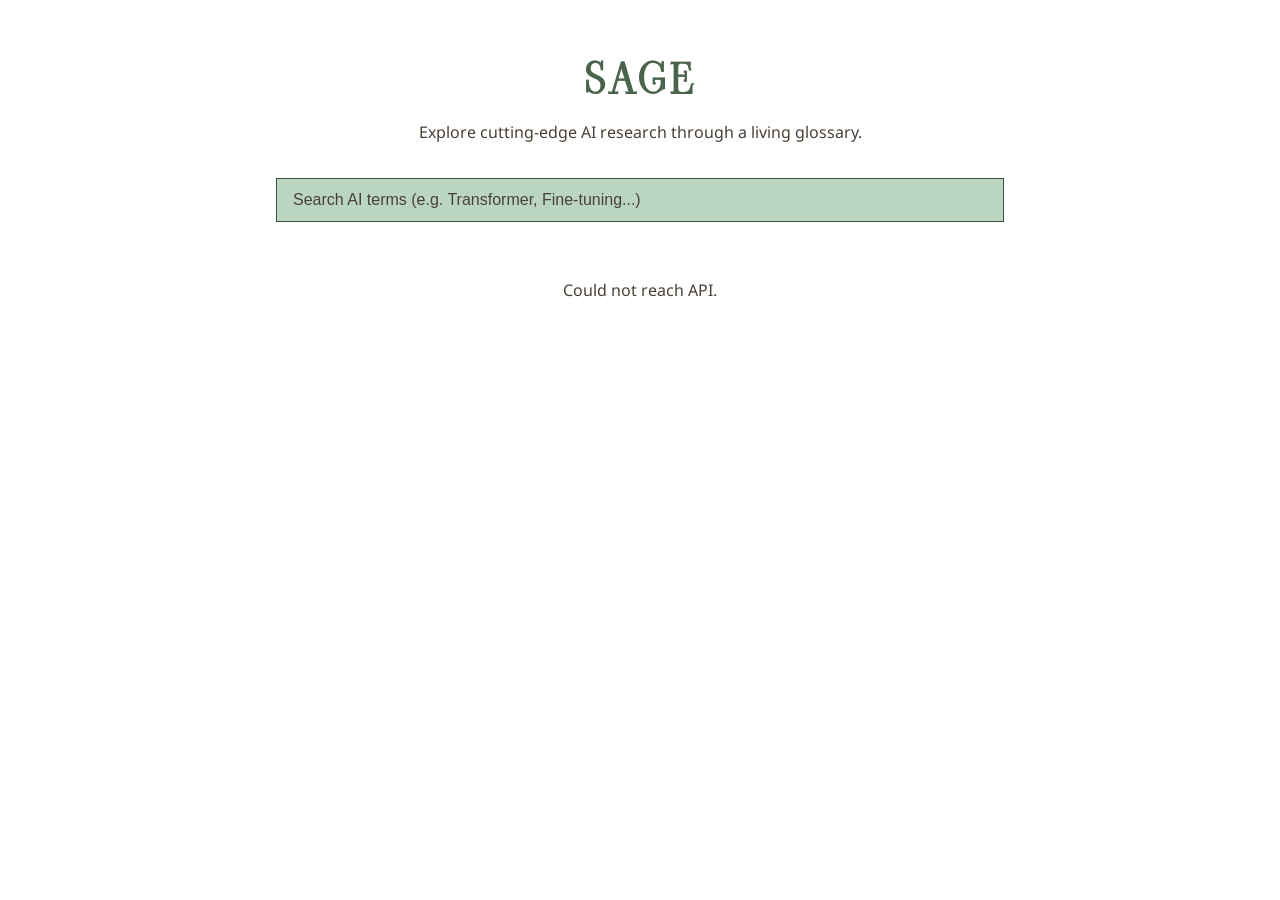
==== frontend/index.html @ 41e21312 "Adds v2 project simplification" ====
<!DOCTYPE html>
<html lang="en">
<head>
  <meta charset="UTF-8">
  <meta name="viewport" content="width=device-width, initial-scale=1.0">
  <title>SAGE — AI Research Glossary</title>
  <link rel="preconnect" href="https://fonts.googleapis.com">
  <link rel="preconnect" href="https://fonts.gstatic.com" crossorigin>
  <link href="https://fonts.googleapis.com/css2?family=Noto+Sans:ital,wght@0,400;0,500;0,600;1,400&family=Viaoda+Libre&display=swap" rel="stylesheet">
  <link rel="stylesheet" href="style.css">
</head>
<body>
  <header>
    <h1>SAGE</h1>
    <p>Explore cutting-edge AI research through a living glossary.</p>
  </header>

  <main>
    <div class="search-container">
      <input
        id="search-input"
        type="text"
        placeholder="Search AI terms (e.g. Transformer, Fine-tuning...)"
        autocomplete="off"
        spellcheck="false"
      >
    </div>

    <div id="modal-overlay" class="hidden">
      <div id="detail-panel"></div>
    </div>

    <div id="results-list" class="results-list" aria-live="polite"></div>

  </main>

  <script src="app.js"></script>
</body>
</html>
---- frontend/style.css ----
*, *::before, *::after {
  box-sizing: border-box;
  margin: 0;
  padding: 0;
}

:root {
  --bg: #ffffff;
  --surface: #bbd6c0;
  --border: #375738;
  --accent: #4a644b;
  --text: #000000;
  --text-muted: #494037;
  --text-bright: #e6e0d2;
  --tag-bg: #e7e2b4;
}

body {
  background: var(--bg);
  color: var(--text);
  font-family: "Noto Sans", -apple-system, BlinkMacSystemFont, "Segoe UI", sans-serif;
  line-height: 1.6;
  min-height: 100vh;
}

h1, h2, h3, .detail-title, .article-title {
  font-family: "Viaoda Libre", serif;
}

header {
  text-align: center;
  padding: 3rem 1rem 2rem;
}

header h1 {
  font-size: 2.5rem;
  font-weight: 700;
  letter-spacing: 0.1em;
  color: var(--accent);
}

header p {
  margin-top: 0.5rem;
  color: var(--text-muted);
  font-size: 1rem;
}

main {
  max-width: 760px;
  margin: 0 auto;
  padding: 0 1rem 4rem;
}

.search-container {
  margin-bottom: 1.5rem;
}

#search-input {
  width: 100%;
  padding: 0.75rem 1rem;
  font-size: 1rem;
  background: var(--surface);
  border: 1px solid var(--border);
  color: var(--text);
  outline: none;
  transition: border-color 0.2s;
}

#search-input:focus {
  border-color: var(--accent);
}

#search-input::placeholder {
  color: var(--text-muted);
}

/* Results list */
.results-list {
  display: flex;
  flex-direction: column;
  gap: 0.5rem;
}

.result-item {
  display: flex;
  justify-content: space-between;
  align-items: center;
  padding: 0.75rem 1rem;
  background: var(--surface);
  border: 1px solid var(--border);
  cursor: pointer;
  transition: border-color 0.15s, background 0.15s;
}

.result-item:hover {
  border-color: var(--accent);
  background: var(--accent);
  color: var(--text-bright);
}

.result-item .keyword-name {
  font-weight: 500;
}

.result-item .keyword-count {
  font-size: 0.8rem;
  color: var(--text-muted);
}

.empty-state {
  text-align: center;
  padding: 2rem;
  color: var(--text-muted);
}

/* Modal overlay */
#modal-overlay {
  position: fixed;
  inset: 0;
  background: rgba(0, 0, 0, 0.45);
  z-index: 100;
  display: flex;
  align-items: center;
  justify-content: center;
  padding: 1rem;
}

#modal-overlay.hidden {
  display: none;
}

/* Detail panel — landscape floating window */
#detail-panel {
  position: relative;
  background: var(--surface);
  border: 1px solid var(--border);
  width: min(90vw, 1100px);
  aspect-ratio: 16 / 9;
  max-height: 85vh;
  display: grid;
  grid-template-columns: 1fr 260px;
  overflow: hidden;
}

.modal-main {
  padding: 1.5rem;
  overflow-y: auto;
  border-right: 1px solid var(--border);
  scrollbar-width: thin;
  scrollbar-color: var(--border) transparent;
}

.modal-main::-webkit-scrollbar { width: 6px; }
.modal-main::-webkit-scrollbar-track { background: transparent; }
.modal-main::-webkit-scrollbar-thumb { background: var(--border); border-radius: 3px; }
.modal-main::-webkit-scrollbar-thumb:hover { background: var(--accent); }

.modal-sidebar {
  padding: 1rem 1rem 1.5rem;
  overflow-y: auto;
  background: var(--bg);
  scrollbar-width: thin;
  scrollbar-color: var(--border) transparent;
}

.modal-sidebar::-webkit-scrollbar { width: 6px; }
.modal-sidebar::-webkit-scrollbar-track { background: transparent; }
.modal-sidebar::-webkit-scrollbar-thumb { background: var(--border); border-radius: 3px; }
.modal-sidebar::-webkit-scrollbar-thumb:hover { background: var(--accent); }

.sidebar-heading {
  font-size: 0.85rem;
  font-weight: 600;
  text-transform: uppercase;
  letter-spacing: 0.08em;
  color: var(--text-muted);
  margin-bottom: 0.75rem;
  padding-right: 2rem;
}

.related-term-item {
  padding: 0.5rem 0.75rem;
  margin-bottom: 0.3rem;
  font-size: 0.9rem;
  cursor: pointer;
  border: 1px solid transparent;
  transition: background 0.15s, border-color 0.15s;
}

.related-term-item:hover {
  background: var(--surface);
  border-color: var(--border);
}

.close-btn {
  position: absolute;
  top: 0.6rem;
  right: 0.75rem;
  background: none;
  border: none;
  font-size: 1.5rem;
  line-height: 1;
  cursor: pointer;
  color: var(--text-muted);
  padding: 0.2rem 0.4rem;
  z-index: 1;
}

.close-btn:hover {
  color: var(--text);
}

.detail-header {
  display: flex;
  justify-content: space-between;
  align-items: flex-start;
  gap: 1rem;
  margin-bottom: 1rem;
}

.detail-title {
  font-size: 1.5rem;
  font-weight: 700;
  color: var(--accent);
}

.detail-count {
  font-size: 0.8rem;
  color: var(--text-muted);
  white-space: nowrap;
  padding-top: 0.4rem;
}

.detail-definition {
  color: var(--text-muted);
  margin-bottom: 1.5rem;
  line-height: 1.7;
}

.articles-heading {
  font-size: 0.85rem;
  font-weight: 600;
  text-transform: uppercase;
  letter-spacing: 0.08em;
  color: var(--text-muted);
  margin-bottom: 0.75rem;
}

.article-cards {
  display: flex;
  flex-direction: column;
  gap: 0.75rem;
}

.article-card {
  padding: 1rem;
  background: var(--bg);
  border: 1px solid var(--border);
}

.article-title {
  font-weight: 600;
  margin-bottom: 0.4rem;
}

.article-title a {
  color: var(--text);
  text-decoration: none;
}

.article-title a:hover {
  color: var(--accent);
}

.article-meta {
  display: flex;
  flex-wrap: wrap;
  gap: 0.4rem;
  margin-bottom: 0.5rem;
}

.tag {
  font-size: 0.75rem;
  background: var(--tag-bg);
  color: var(--accent);
  padding: 0.2rem 0.5rem;
}

.article-date {
  font-size: 0.75rem;
  color: var(--text-muted);
}

.article-abstract {
  font-size: 0.875rem;
  color: var(--text-muted);
  line-height: 1.6;
}
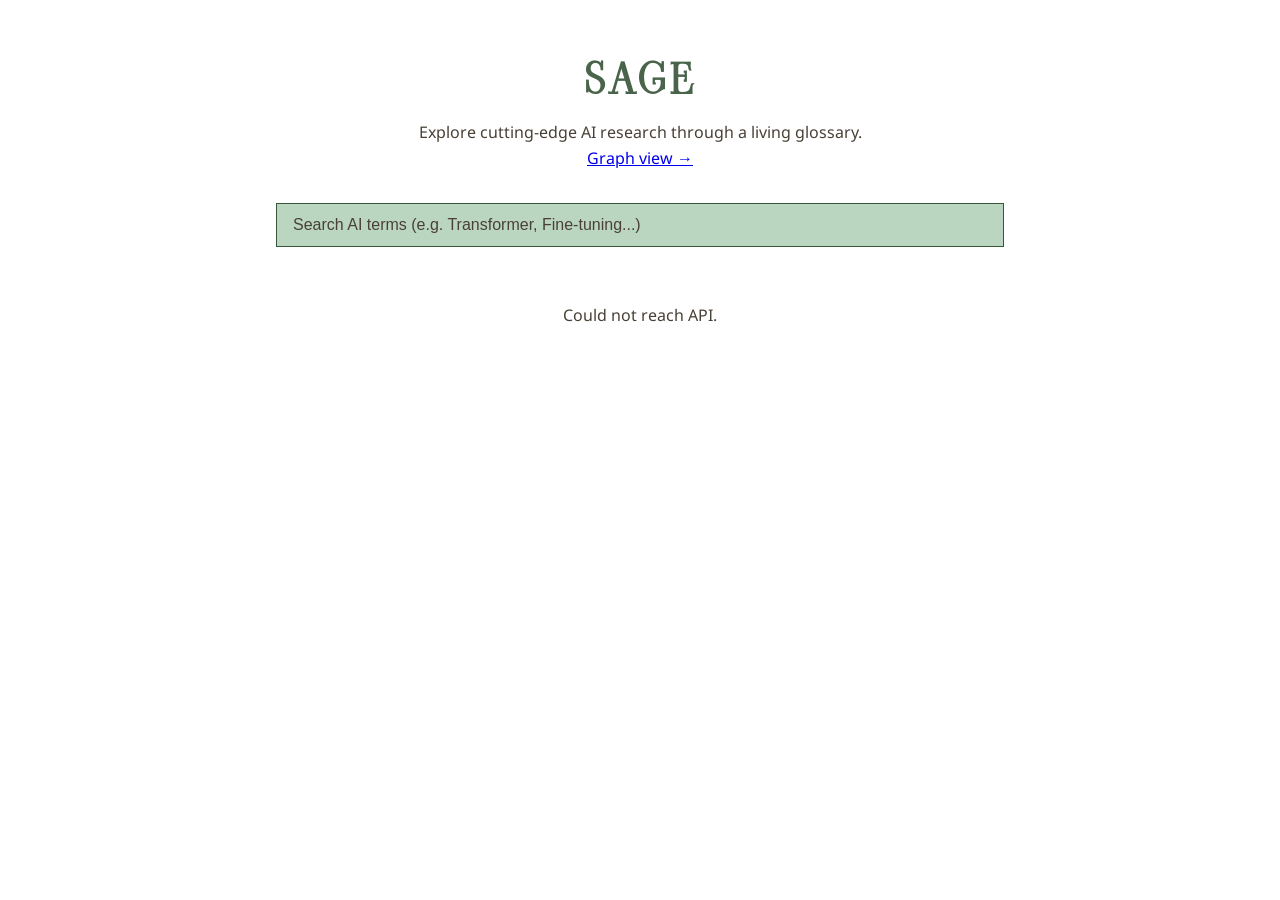
==== commit db386525: "add Graph View label in the header" ====
--- a/frontend/index.html
+++ b/frontend/index.html
@@ -13,6 +13,7 @@
   <header>
     <h1>SAGE</h1>
     <p>Explore cutting-edge AI research through a living glossary.</p>
+    <a class="header-link" href="/graph.html">Graph view →</a>
   </header>
 
   <main>
